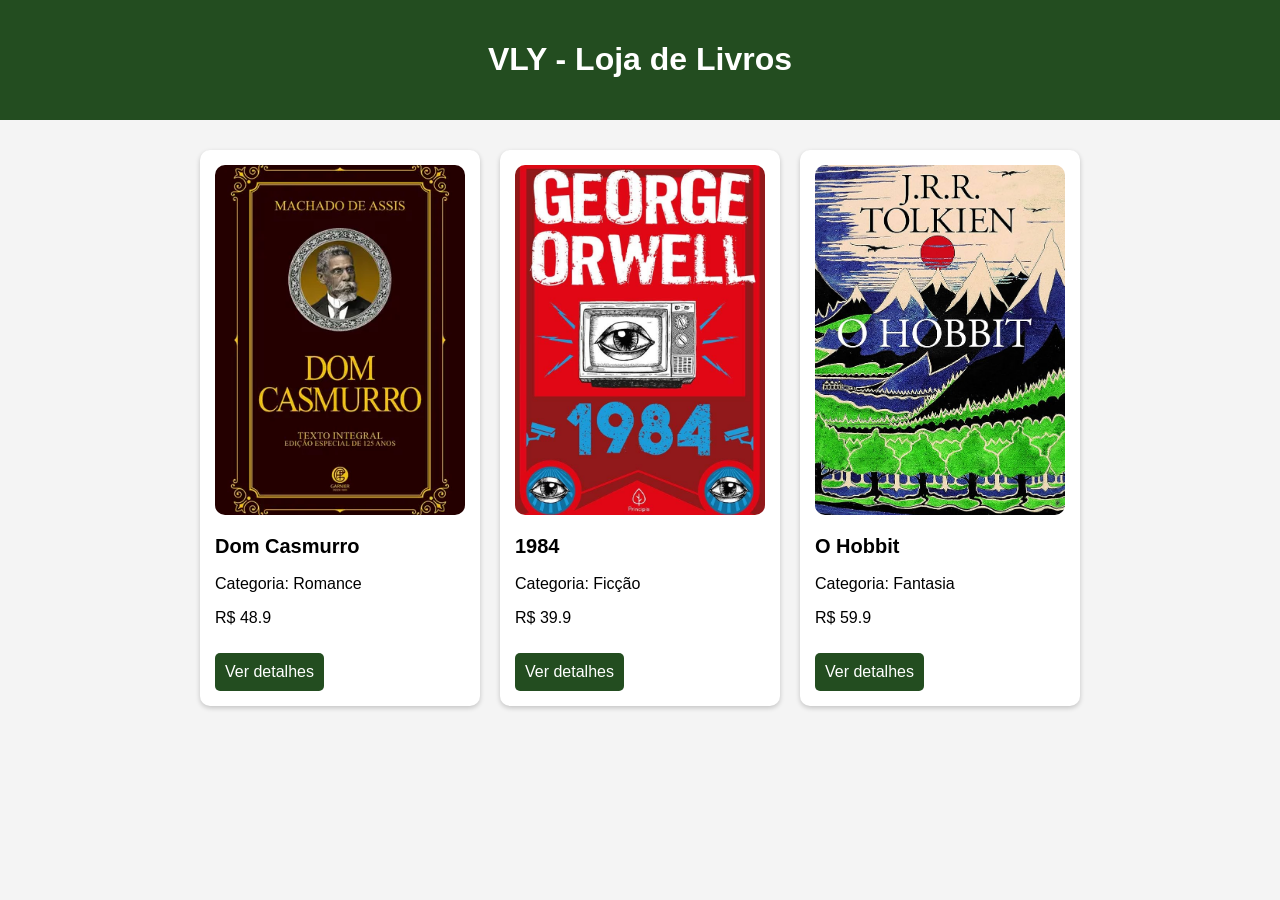
==== index.html @ 9c63f43f "Alterações iniciais - matricula 924841" ====
<!DOCTYPE html>
<html lang="pt-BR">
<head>
    <meta charset="UTF-8">
    <meta name="viewport" content="width=device-width, initial-scale=1.0">
    <title>VLY Livros</title>
    <link rel="stylesheet" href="css/style.css">
</head>
<body>

    <header>
        <h1>VLY - Loja de Livros</h1>
    </header>

    <main>
        <div id="lista-livros" class="container"></div>
    </main>

    <script src="js/app.js"></script>
</body>
</html>
---- css/style.css ----
body {
    font-family: Arial, Helvetica, sans-serif;
    background-color: #f4f4f4;
    margin: 0;
}

header {
    background-color: #234d20;
    color: white;
    text-align: center;
    padding: 20px;
}

.container {
    display: flex;
    flex-wrap: wrap;
    gap: 20px;
    justify-content: center;
    padding: 30px;
}

.card {
    width: 250px;
    background-color: white;
    border-radius: 10px;
    padding: 15px;
    box-shadow: 0 2px 5px rgba(0,0,0,0.2);
}

.card img {
    width: 100%;
    height: 350px;
    object-fit: cover;
    border-radius: 10px;
}

.card h2 {
    font-size: 20px;
}

.card a {
    display: inline-block;
    margin-top: 10px;
    background-color: #234d20;
    color: white;
    text-decoration: none;
    padding: 10px;
    border-radius: 5px;
}

#detalhes {
    max-width: 700px;
    margin: 40px auto;
    background-color: white;
    padding: 20px;
    border-radius: 10px;
    box-shadow: 0 2px 5px rgba(0,0,0,0.2);
}

#detalhes img {
    width: 100%;
    max-height: 500px;
    object-fit: cover;
    border-radius: 10px;
}

.botao {
    display: inline-block;
    margin-top: 20px;
    padding: 10px 15px;
    background-color: #234d20;
    color: white;
    text-decoration: none;
    border-radius: 5px;
}
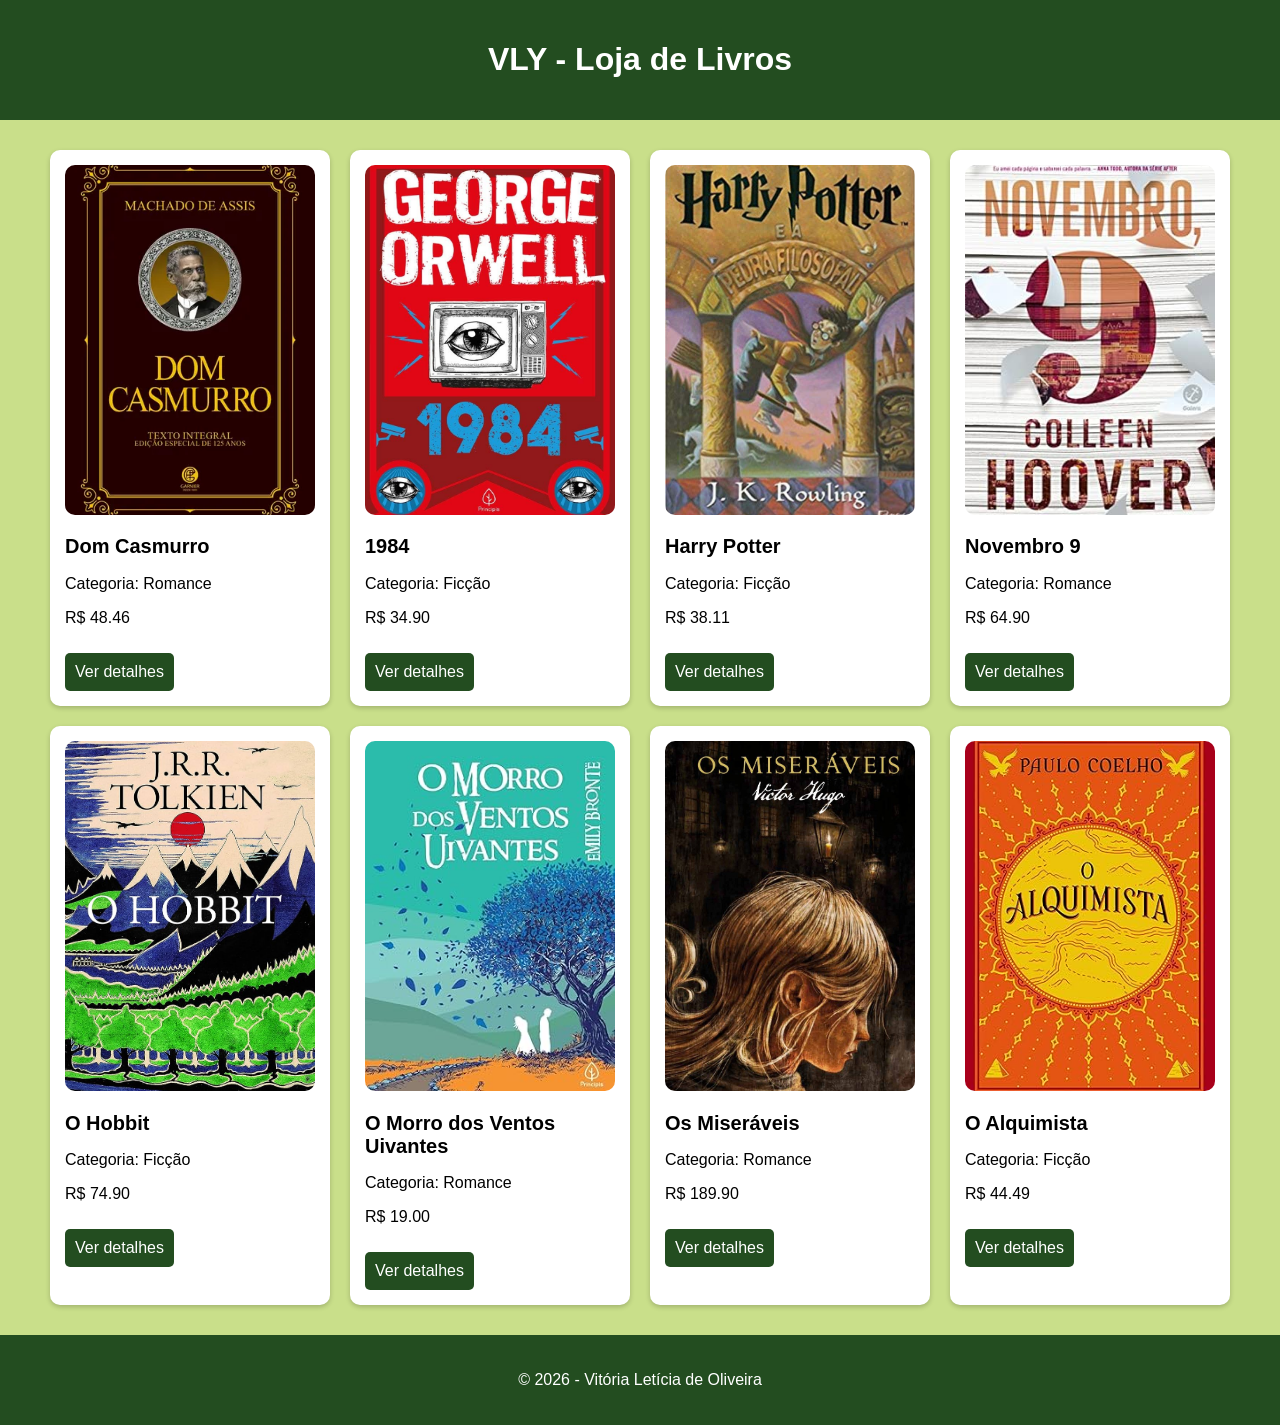
==== commit e6d9c97f: "Alterações finais - Matricula 924841" ====
--- a/index.html
+++ b/index.html
@@ -16,6 +16,10 @@
         <div id="lista-livros" class="container"></div>
     </main>
 
+    <footer>
+    <p>© 2026 - Vitória Letícia de Oliveira</p>
+    </footer>
+
     <script src="js/app.js"></script>
 </body>
 </html>
--- a/css/style.css
+++ b/css/style.css
@@ -1,10 +1,10 @@
 body {
     font-family: Arial, Helvetica, sans-serif;
-    background-color: #f4f4f4;
+    background-color: #c9df8a;
     margin: 0;
 }
 
-header {
+header, footer {
     background-color: #234d20;
     color: white;
     text-align: center;
